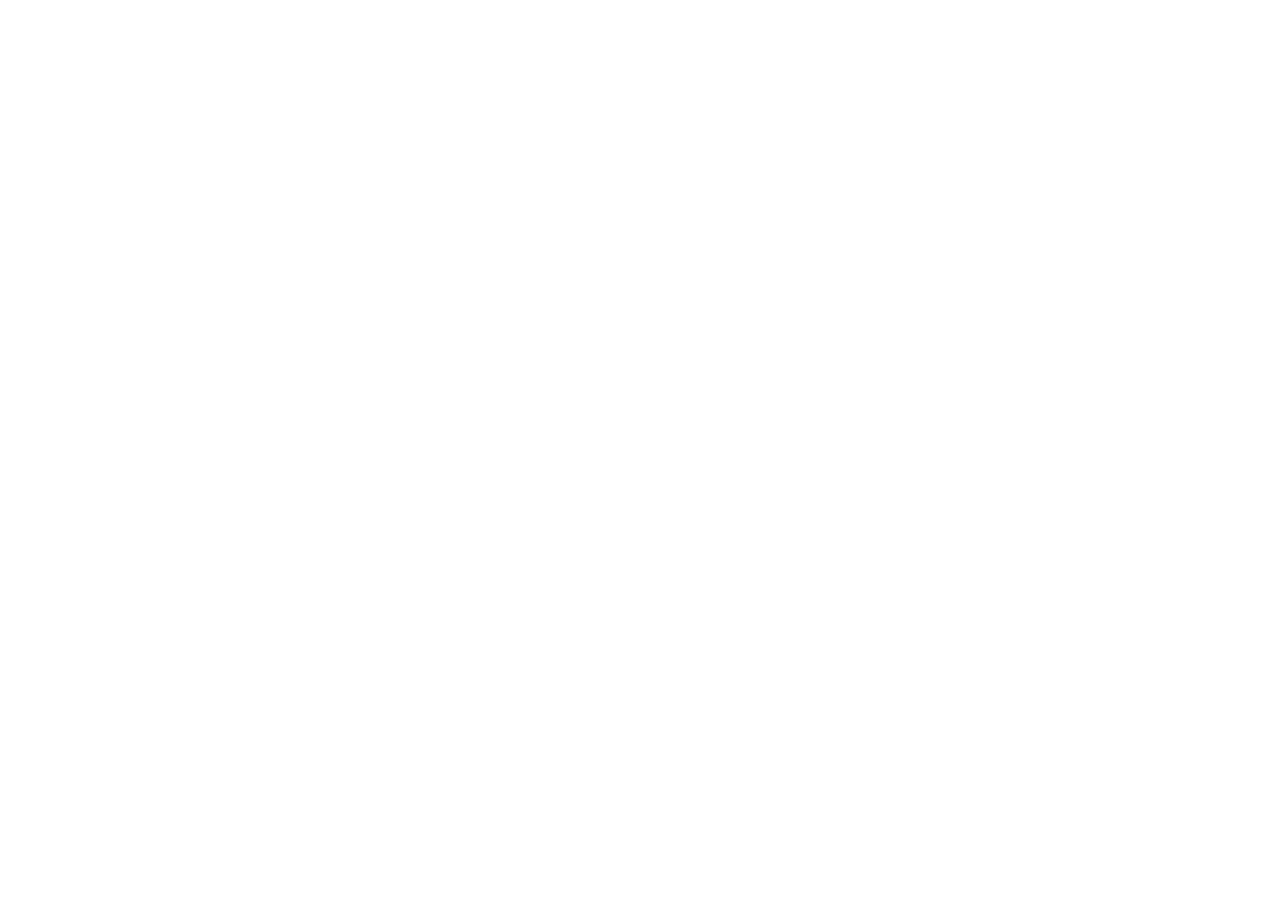
==== Index.html @ 6d8b6c63 "Update Index.html" ====
<!DOCTYPE html>
<html lang="en">
<head>
    <meta charset="UTF-8">
    <meta name="viewport" content="width=device-width, initial-scale=1.0">
    <title>Document</title>
</head>
<body>
    
</body>
</html>
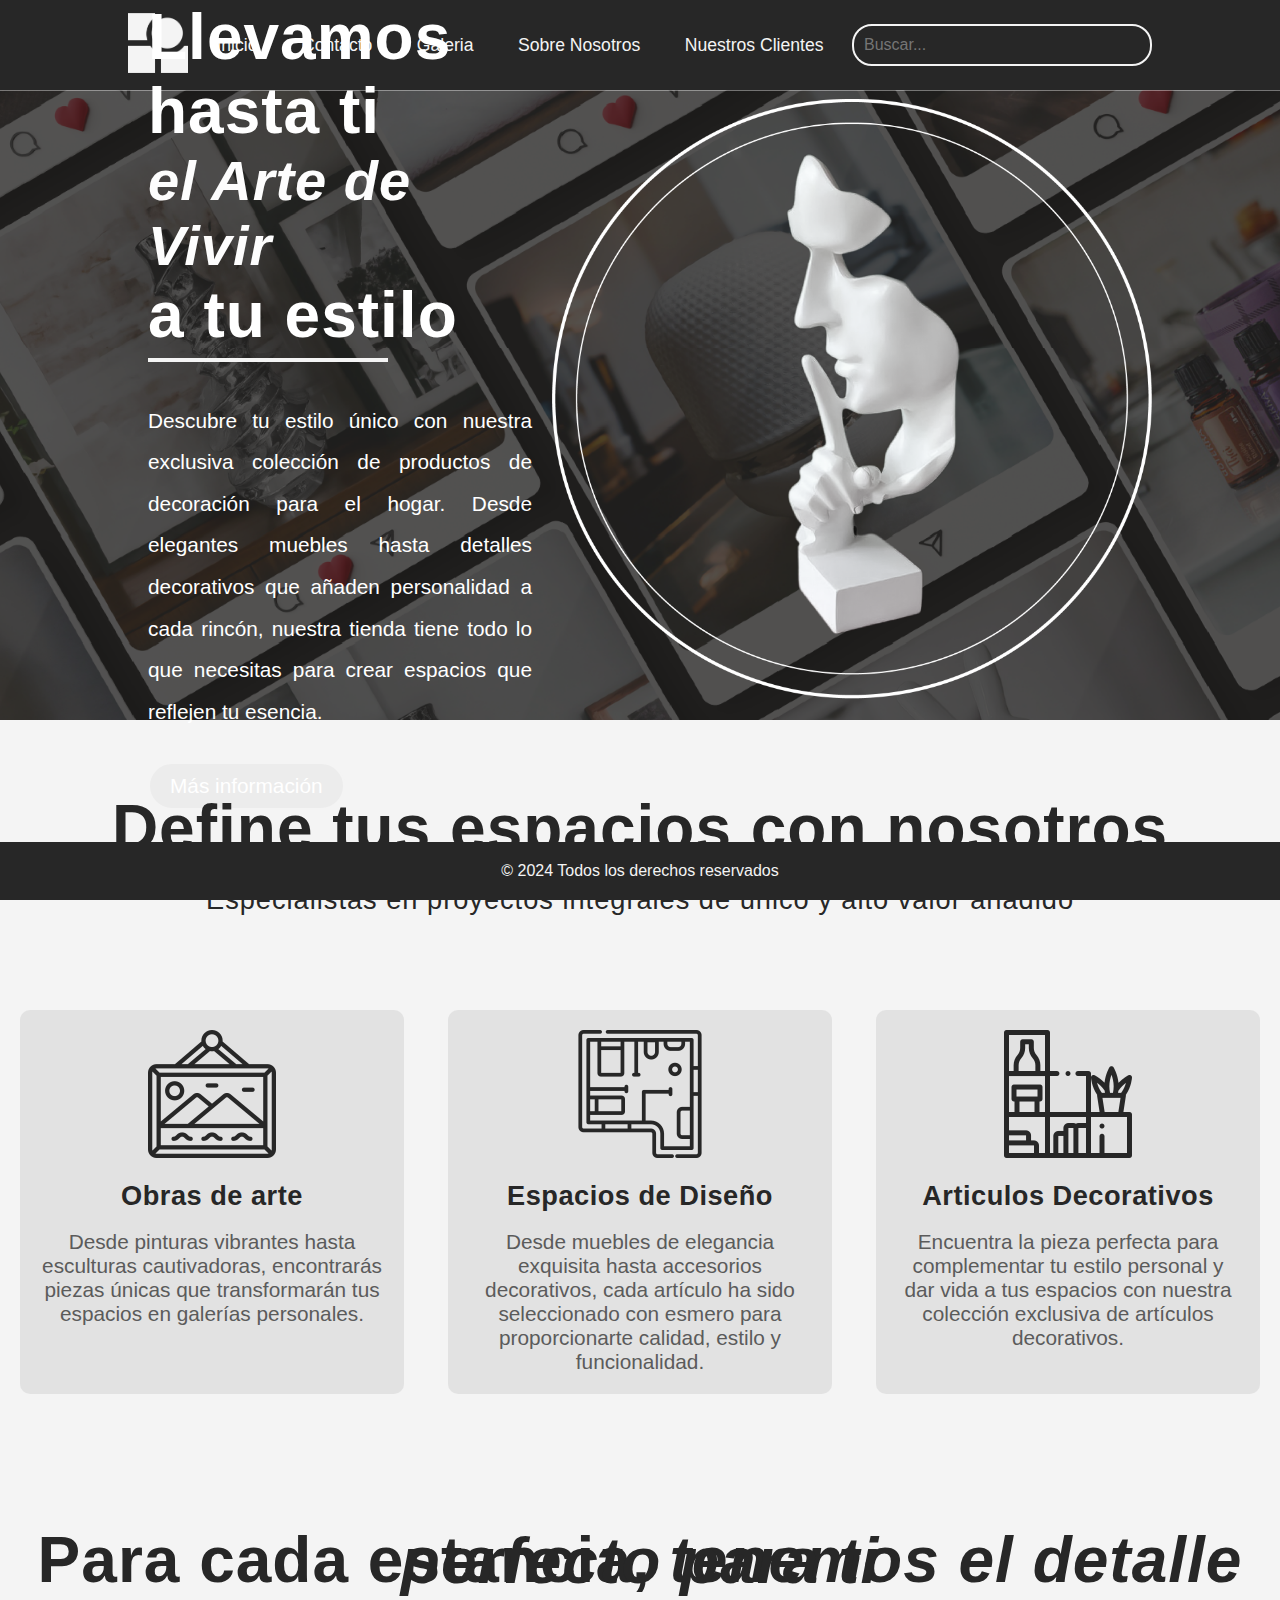
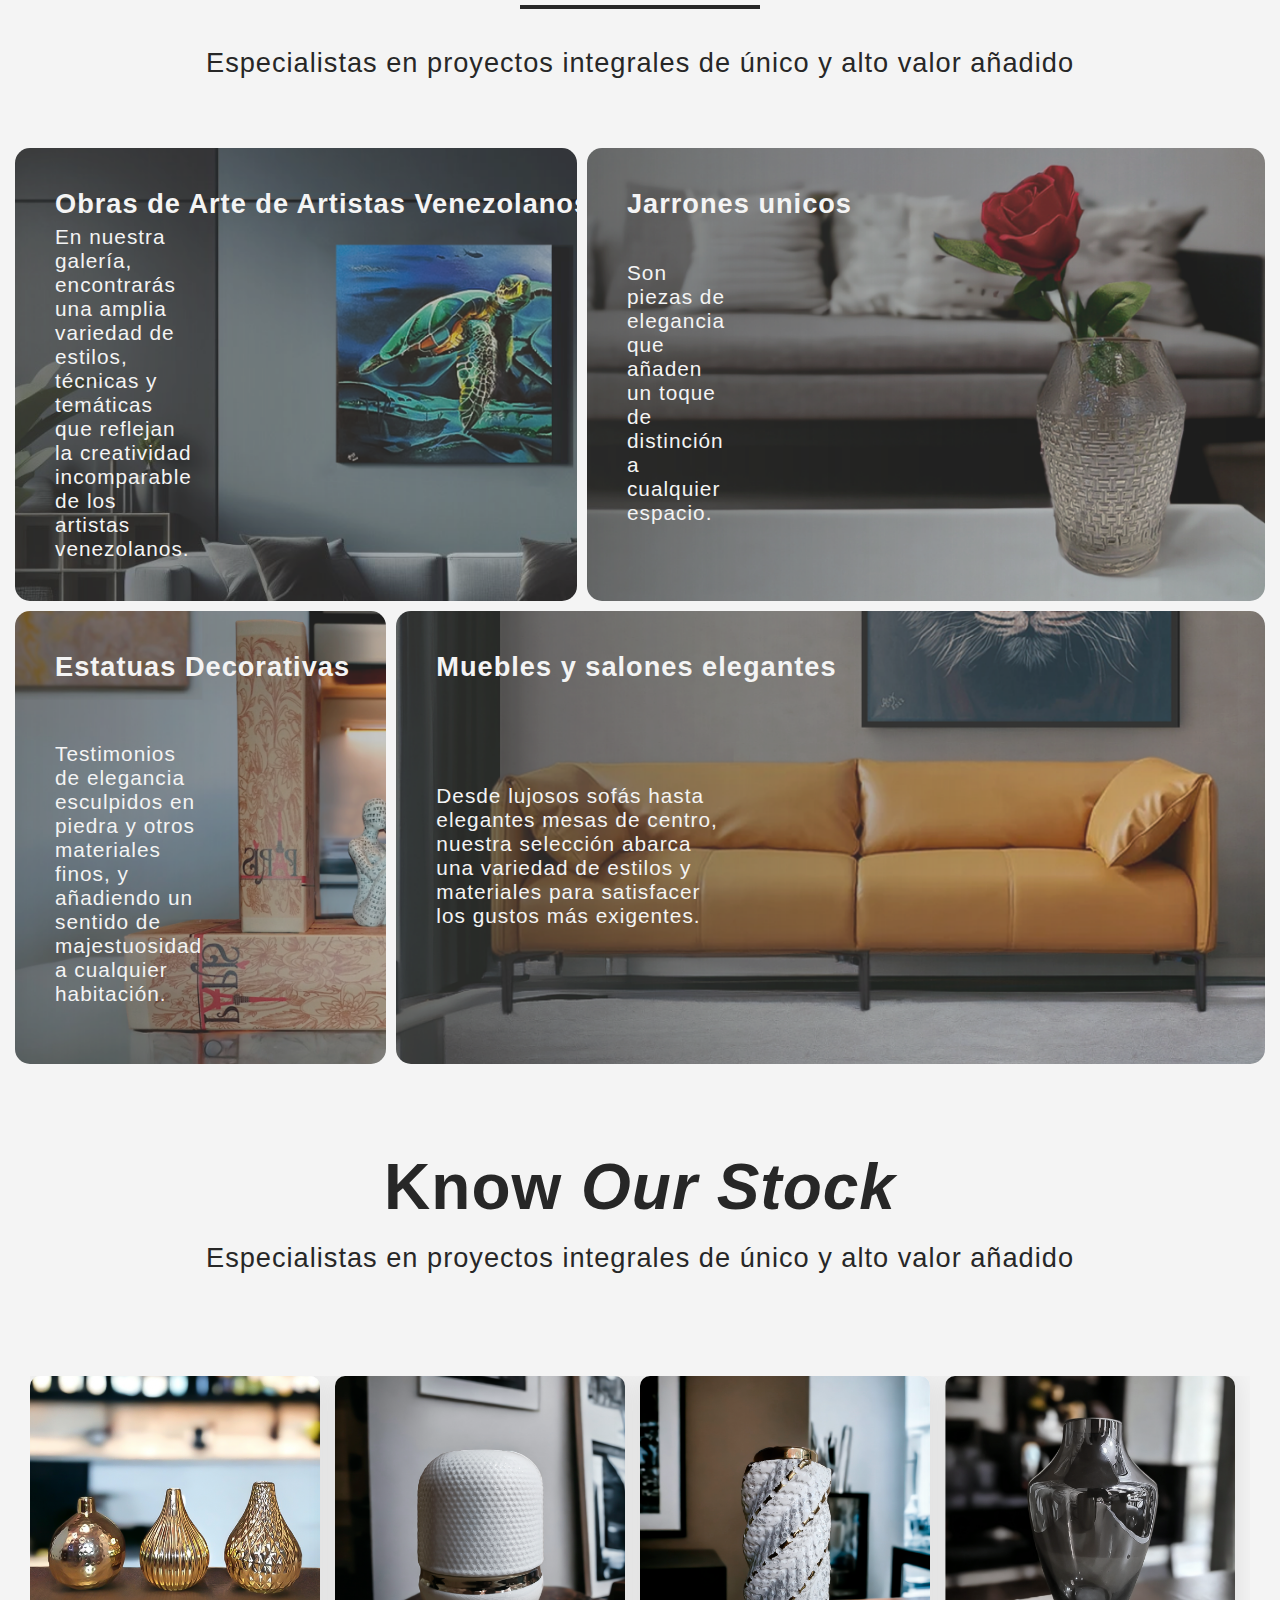
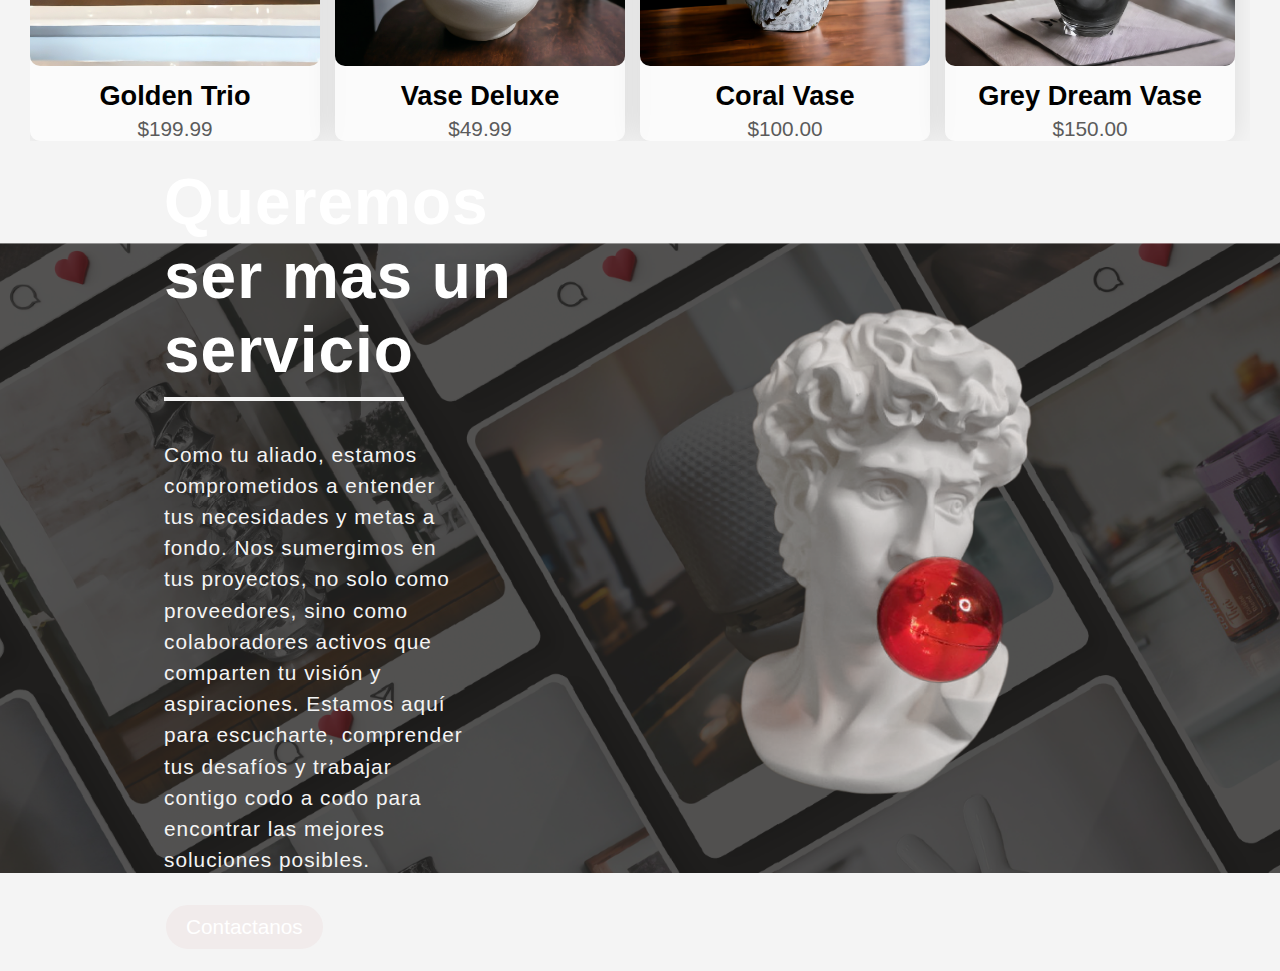
==== commit 40d89d73: "Cambios en Main" ====
--- a/Index.html
+++ b/Index.html
@@ -1,11 +1,210 @@
 <!DOCTYPE html>
 <html lang="en">
+
 <head>
-    <meta charset="UTF-8">
-    <meta name="viewport" content="width=device-width, initial-scale=1.0">
-    <title>Document</title>
+    <meta charset="UTF-8" />
+    <meta name="viewport" content="width=device-width, initial-scale=1.0" />
+    <title>Creacion de espacios</title>
+    <link rel="stylesheet" href="Index.css" />
+    <link rel="preconnect" href="https://fonts.googleapis.com" />
+    <link rel="preconnect" href="https://fonts.gstatic.com" crossorigin />
+    <link href="https://fonts.googleapis.com/css2?family=Ojuju:wght@200..800&display=swap" rel="stylesheet" />
 </head>
+
 <body>
+    <nav>
+    <header class="header">
+        <div class="Logo">
+            <img id="logo-1" src="Imagenes/Logo.png" alt="Site Logo" />
+        </div>
+
+
+        </div>
+            <ul class="nav-links">
+                <li><a href="Inicio">Inicio</a></li>
+                <li><a href="Contacto">Contacto</a></li>
+                <li><a href="Galeria">Galeria</a></li>
+                <li><a href="Sobre_Nosotros">Sobre Nosotros</a></li>
+                <li><a href="Nuestros_Clientes">Nuestros Clientes</a></li>
+            </ul>
+
+            <div id="search">
+                <input type="text" placeholder="Buscar...">
+                <button><i class="fas fa-search"></i></button>
+        </nav>
+    </header>
     
-</body>
-</html>+
+    <div class="banner">
+        <div class="content">
+            <div class="text">
+                <h1>Llevamos hasta ti</h1>
+                <h2>el Arte de Vivir</h2>
+                <h1>a tu estilo</h1>
+                <div class="separator"></div>
+                <br>
+                <p>Descubre tu estilo único con nuestra exclusiva colección de productos de decoración para el hogar. Desde elegantes muebles hasta detalles decorativos que añaden personalidad a cada rincón, nuestra tienda tiene todo lo que necesitas para crear espacios que reflejen tu esencia. </p>
+                <button id="button-banner">Más información</button>
+            </div>
+            <div class="image">
+                <img src="Imagenes/producto-estatua.png" alt="Imagen derecha">
+            </div>
+        </div>
+    </div>
+<br>
+<br>
+<br>
+<br>
+<br>
+<br>
+
+<h1 class="titulo-servicios">Define tus espacios con nosotros</h1>
+<br>
+<br>
+<br>
+<p class="texto-servicios">Especialistas en proyectos integrales de único y alto valor añadido </p>
+<br>
+<br>
+<br>
+
+<div class="contenedor-principal">
+<div class="contenedor">
+    <img src="Imagenes/obra-de-arte.png" alt="Imagen 1">
+    <br>
+    <br>
+    <h2>Obras de arte</h2>
+    <br>
+    <p>Desde pinturas vibrantes hasta esculturas cautivadoras, encontrarás piezas únicas que transformarán tus espacios en galerías personales.</p>
+</div>
+<div class="contenedor">
+    <img src="Imagenes/plano-de-la-casa.png" alt="Imagen 2">
+    <br>
+    <br>
+    <h2>Espacios de Diseño</h2>
+    <br>
+    <p>Desde muebles de elegancia exquisita hasta accesorios decorativos, cada artículo ha sido seleccionado con esmero para proporcionarte calidad, estilo y funcionalidad.</p>
+</div>
+<div class="contenedor">
+    <img src="Imagenes/estanteria.png" alt="Imagen 3">
+    <br>
+    <br>
+    <h2>Articulos Decorativos</h2>
+    <br>
+    <p>Encuentra la pieza perfecta para complementar tu estilo personal y dar vida a tus espacios con nuestra colección exclusiva de artículos decorativos. </p>
+</div>
+</div>
+<br>
+<br>
+<br>
+<br>
+<br>
+<br>
+<br>
+<h1 class="titulo-categoria">Para cada estancia, <em>tenemos el detalle perfecto para ti </em></h1>
+<br>
+<br>
+<div class="separator-categoria"></div>
+<br>
+<p class="texto-servicios">Especialistas en proyectos integrales de único y alto valor añadido </p>
+<br>
+<br>
+<br>
+<section id="container">
+    <div class="caja" id="caja-1">
+
+        <h2>Obras de Arte de Artistas Venezolanos</h2>
+        <p>En nuestra galería, encontrarás una amplia variedad de estilos, técnicas y temáticas que reflejan la creatividad incomparable de los artistas venezolanos.</p>
+    </div>
+    <div class="caja" id="caja-2">
+        <h2>Muebles y salones elegantes </h2>
+        <p>Desde lujosos sofás hasta elegantes mesas de centro, nuestra selección abarca una variedad de estilos y materiales para satisfacer los gustos más exigentes.</p>
+    </div>
+    <div class="caja" id="caja-3">
+        <h2>Jarrones unicos</h2>
+        <p>Son piezas de elegancia que añaden un toque de distinción a cualquier espacio.</p>
+    </div>
+    <div class="caja" onclick="alert('Hola, soy la caja 4')" id="caja-4">
+        <h2>Estatuas Decorativas</h2>
+        <br>
+        <p>Testimonios de elegancia esculpidos en piedra y otros materiales finos, y añadiendo un sentido de majestuosidad a cualquier habitación.</p>
+    </div>
+</section>
+<br>
+<br>
+<br>
+<br>
+<br>
+<br>
+<!-- PRODUCTOS -->
+<h1 class="titulo-producto">Know <em>Our Stock </em></h1>
+<br>
+<br>
+<br>
+<p class="texto-servicios">Especialistas en proyectos integrales de único y alto valor añadido </p>
+<br>
+<br>
+<br>
+<br>
+<div class="contenedor-productos">
+    <div class="producto">
+        <img src="Imagenes/producto-1.png" alt="Producto 1">
+        <h3>Golden Trio</h3>
+        <p>$199.99</p>
+    </div>
+
+    <div class="producto">
+        <img src="Imagenes/producto-2.png" alt="Producto 2">
+        <h3>Vase Deluxe</h3>
+        <p>$49.99</p>
+    </div>
+
+    <div class="producto">
+        <img src="Imagenes/producto-3.png" alt="Producto 3">
+        <h3>Coral Vase</h3>
+        <p>$100.00</p>
+    </div>
+
+    <div class="producto">
+        <img src="Imagenes/producto-4.png" alt="Producto 1">
+        <h3>Grey Dream Vase</h3>
+        <p>$150.00</p>
+    </div>
+</div>
+</div>
+<br>
+<br>
+<br>
+<br>
+
+<!-- CALL TO ACTION -->
+    <div class="banner-call">
+        <div class="content-call">
+            <div class="text-call">
+                <h1>Queremos ser mas un servicio</h1>
+                <div class="separator"></div>
+                <br>
+                <p>Como tu aliado, estamos comprometidos a entender tus necesidades y metas a fondo. Nos sumergimos en tus proyectos, no solo como proveedores, sino como colaboradores activos que comparten tu visión y aspiraciones. Estamos aquí para escucharte, comprender tus desafíos y trabajar contigo codo a codo para encontrar las mejores soluciones posibles. </p>
+                <br>
+                <div class="button-container">
+                    <button id="button-call">Contactanos</button>
+                </div>
+                            </div>
+            <div class="image-call">
+                <img src="Imagenes/producto-miguel.png" alt="Imagen derecha">
+            </div>
+        </div>
+    </div>
+
+<br>
+<br>
+
+
+<footer class="footer">
+    <p>&copy; 2024 Todos los derechos reservados</p>
+</footer>
+
+
+
+    </body>
+    
+    </html>
--- a/Index.css
+++ b/Index.css
@@ -0,0 +1,583 @@
+:root{
+    --color-1: #F4F4F4;
+    --color-2: #272727;
+    --color-3: #5B5B5B;
+    --color-4: #fcfcfc;
+    --tipografia-1: 'Mollen Personal Use', sans-serif;
+    --letra-default: 1.3rem;
+    --letra-mediana: 1.7rem;
+    --letra-grande: 3.5rem;
+    --letra-extraGrande: 4rem; 
+}
+
+
+
+
+* {
+    box-sizing: border-box;
+    margin: 0;
+    padding: 0;
+    font-size: 1rem;
+    font-family: 'Mollen Personal Use', sans-serif;
+
+}
+
+body {
+    background-color: var(--color-1);
+}
+
+.header {
+    background-color: var(--color-2);
+    display: flex;
+    height:90px;
+    justify-content: space-between;
+    align-items: center;
+    padding: 5px 10%;
+}
+
+
+#logo-1{
+    width: 60px;
+    cursor: pointer;
+
+}
+
+#logo-1:hover {
+    transform: scale(1.2); 
+}
+#search {
+    display: flex;
+    justify-content: center;
+    align-items: center;
+}
+
+.header .nav-links{
+    list-style: none;
+}
+
+.header .nav-links li{
+    display: inline-block;
+    padding: 0 20px;
+
+}
+
+.header .nav-links a{
+font-size: 1.1rem;
+color: var(--color-1);
+text-decoration: none;
+}
+
+.header .nav-links :hover{
+    color: rgb(150, 149, 149);
+}
+
+#search {
+    display: flex;
+    align-items: center;
+    background-color: var(--color-2);
+    border: 2px solid var(--color-1);
+    border-radius: 20px;
+    padding: 5px;
+    width: 300px;
+}
+
+#search input[type="text"] {
+    flex: 1;
+    border: none;
+    padding: 5px;
+    font-size: 16px;
+    background-color: var(--color-2);
+    color: #fff; /* cambia el color dentro de la barra de navegacion */
+    outline: none; /* Elimina el borde blanco */ 
+}
+    
+
+#search button {
+    background-color: var(--color-2);
+    color: var(--color-1);
+    border: none;
+    border-radius: 100px;
+    padding: 0px 12px;
+    cursor: pointer;
+}
+
+
+
+/* BANNER PRINCIPAL */
+
+.banner-principal {
+    background-image: url('Imagenes/Banner-background.png'); 
+    background-size: cover; 
+    background-position: center; 
+    text-align: center;
+    padding: 20px;
+    width: 100%;
+    height: 100vh;
+}
+
+.banner-principal h1 {
+    font-size: var(--letra-default);
+    margin-bottom: 10px;
+}
+
+.banner-principal p {
+    font-size: var(--letra-default);
+}
+
+body {
+    margin: 0;
+    padding: 0;
+    font-family: 'Mollen Personal Use', sans-serif;
+}
+
+.banner {
+    background-image: url(Imagenes/Banner-background.png);
+    background-size: cover;
+    background-position: center;
+    height: 70vh;
+    display: flex;
+    justify-content: center;
+    align-items: center;
+}
+
+.content {
+    display: flex;
+    justify-content: space-between;
+    align-items: center;
+    width: 80%;
+    height: 100px;
+}
+
+.text {
+    flex: 1;
+    padding: 20px;
+    color: white;
+    width: 50px;
+
+}
+
+.text h1 {
+    font-size: var(--letra-extraGrande);
+    line-height: -1.5;
+    letter-spacing: 1px;
+}
+
+
+.text h2 {
+    font-size: var(--letra-grande);
+    line-height: -1.5;
+    font-style: oblique;
+    color: rgb(253, 253, 253);
+    letter-spacing: 1px;
+    
+}
+
+.text h3 {
+    font-size: var(--letra-mediana);
+    margin-bottom: 20px;
+    margin-top: 5px;
+    letter-spacing: 1.2px;
+}
+
+.text p {
+    font-size: var(--letra-default);
+    text-align: justify;
+    margin-bottom: 20px;
+    max-width: 700px;
+    line-height: 2;
+}
+
+button {
+    padding: 10px 20px;
+    background-color:#27272709;
+    color: white;
+    border: 2px solid var(--color-1);
+    border-radius: 30px;
+    cursor: pointer;
+    font-size: var(--letra-default);
+    margin-top: 10px;
+
+
+}
+
+#button-banner:hover {
+    transform: scale(1.1); 
+}
+
+.image img {
+    width: 600px; 
+    height: auto;
+    border-radius: 5px;
+
+}
+
+.image img:hover {
+    transform: scale(1.05); 
+}
+
+
+.separator {
+    border: none;
+    border-top: 4px solid var(--color-1);/* Estilo de la línea */
+    margin-top: 6px;
+    margin-bottom: 20px; /* Margen superior e inferior */
+    width: 240px; /* Ancho de la línea */
+}
+
+
+/* SECCION SERVICIOS */
+
+.titulo-servicios {
+    font-size: var(--letra-extraGrande);
+    line-height: 1.5px;
+    letter-spacing: 1px;
+    text-align: center; /* Centro el texto horizontalmente */
+    color: var(--color-2);
+}
+
+.texto-servicios {
+    font-size: var(--letra-mediana);
+    letter-spacing: 1px;
+    text-align: center; 
+    color: var(--color-2);
+}
+
+.contenedor-principal {
+    display: flex;
+    flex-wrap: wrap; /* Permite que los contenedores se envuelvan si no hay suficiente espacio */
+    justify-content: space-between; 
+    margin: 20px 0; /* Ajusta el margen según sea necesario */
+}
+.contenedor {
+    
+    width: 30%;
+    margin: 20px;
+    float: left;
+    background-color: #d5d5d593;
+    border-radius: 10px;
+    padding: 20px;
+    text-align: center;
+    transition: background-color 0.3s; 
+}
+
+.contenedor:hover {
+    background-color: #c1c1c1; 
+}
+
+.contenedor img {
+    width: 128px;
+    transition: transform 0.3s ease; 
+}
+
+
+
+.contenedor h2 {
+    color: var(--color-2);
+    font-size: var(--letra-mediana);
+    letter-spacing: 0.5px;
+}
+
+.contenedor p {
+    color: var(--color-3);
+    font-size: var(--letra-default);
+    font-weight: 500;
+    
+}
+
+
+
+
+
+/* CATEGORIAS DE ARTICULOS */
+
+.separator-categoria {
+    border: none;
+    border-top: 4px solid var(--color-2); /* Estilo de la línea */
+    margin-top: 6px;
+    margin-bottom: 20px; /* Margen superior e inferior */
+    width: 240px; /* Ancho de la línea */
+    margin-left: auto; /* Alinea al centro horizontal */
+    margin-right: auto; /* Alinea al centro horizontal */
+}
+
+
+.titulo-categoria {
+    font-size: var(--letra-extraGrande);
+    line-height: 1.5px;
+    letter-spacing: 1px;
+    text-align: center; /* Centro el texto horizontalmente */
+    color: var(--color-2);
+}
+
+.titulo-categoria em {
+    font-size: var(--letra-extraGrande);
+    font-style: oblique;
+    line-height: 1.5px;
+    letter-spacing: 1px;
+    text-align: center; /* Centro el texto horizontalmente */
+    color: var(--color-2);
+
+}
+.caja{
+    width: 100%;
+    height: 100%;
+    border-radius: 15px;
+}
+
+
+.caja h2 {
+    font-size: var(--letra-mediana);
+    letter-spacing: 1px;
+    color: var(--color-1);
+}
+
+.caja p {
+    font-size: var(--letra-default);
+    letter-spacing: 1px;
+    color: var(--color-1);
+    margin-top: 5px; /* Ajusta este valor según sea necesario */
+    margin-right: 500px;
+}
+
+#container {
+    width: 100%;
+    height: 100%;
+    display: grid;
+    grid-template-columns: repeat(4, 2fr); /* Cada columna es dos veces más ancha */
+    grid-template-rows: repeat(6, 2fr); /* Cada fila es dos veces más alta */
+    padding: 15px;
+    gap: 10px;
+
+    /* 
+        Se dibuja con los nombres de las clases
+        las areas de la grilla
+    */
+    grid-template-areas: 
+        "caja-1 caja-1 caja-1 caja-3"
+        "caja-1 caja-1 caja-1 caja-3"
+        "caja-1 caja-1 caja-1 caja-3"
+        "caja-4 caja-4 caja-2 caja-2"
+        "caja-4 caja-4 caja-2 caja-2"
+        "caja-4 caja-4 caja-2 caja-2";
+}
+
+#caja-1{
+    display: grid;
+    text-align: left;
+    background-image: url(Imagenes/obras-de-arte.png); /* Ruta de la imagen de fondo */
+    background-size: cover;
+    background-position: center;
+    z-index: -1; /* Para que la imagen esté detrás del contenido */
+    opacity: 0.9; /* Ajusta la opacidad de la imagen de fondo */
+    padding: 40px;
+
+    grid-area: caja-1;
+}
+
+#caja-2{
+
+    display: grid;
+    text-align: left;
+    background-image: url(Imagenes/mueble.png); /* Ruta de la imagen de fondo */
+    background-size: cover;
+    background-position: center;
+    z-index: -1; /* Para que la imagen esté detrás del contenido */
+    opacity: 0.9; /* Ajusta la opacidad de la imagen de fondo */
+    padding: 40px;
+    grid-area: caja-2;
+}
+
+#caja-3{
+    display: grid;
+    text-align: left;
+    background-image: url(Imagenes/jarrones.png); /* Ruta de la imagen de fondo */
+    background-size: cover;
+    background-position: center;
+    z-index: -1; /* Para que la imagen esté detrás del contenido */
+    opacity: 0.9; /* Ajusta la opacidad de la imagen de fondo */
+    padding: 40px;
+
+    grid-area: caja-3;
+}
+
+#caja-4{
+
+    display: grid;
+    text-align: left;
+    background-image: url(Imagenes/estatuas-decorativas.png); /* Ruta de la imagen de fondo */
+    background-size: cover;
+    background-position: center;
+    z-index: -1; /* Para que la imagen esté detrás del contenido */
+    opacity: 0.9; /* Ajusta la opacidad de la imagen de fondo */
+    padding: 40px;
+
+    grid-area: caja-4;
+}
+
+/* PRODUCTOS  */
+
+.titulo-producto {
+    font-size: var(--letra-extraGrande);
+    line-height: 1.5px;
+    letter-spacing: 1px;
+    text-align: center; /* Centro el texto horizontalmente */
+    color: var(--color-2);
+}
+
+.titulo-producto em {
+    font-size: var(--letra-extraGrande);
+    font-style: oblique;
+    line-height: 1.5px;
+    letter-spacing: 1px;
+    text-align: center; /* Centro el texto horizontalmente */
+    color: var(--color-2);
+}
+
+.contenedor-productos {
+    display: flex;
+    flex-wrap: nowrap;
+    overflow-x: auto;
+    margin: 30px;
+}
+
+.producto {
+    background-color: #fbfbfbec;
+    width: 25%; /* Cada producto ocupa el 25% del ancho de la pantalla */
+    border-radius: 10px;
+    text-align: center;
+    margin-right: 15px; /* Espacio entre productos */
+    box-shadow: 0px 0px 30px rgba(0, 0, 0, 0.1)
+}
+
+.producto img {
+    width: 100%;
+    height: auto;
+    border-radius: 10px;
+    transition: transform 0.3s ease; /* Agregar una transición suave al efecto hover */
+}
+
+.producto img:hover {
+    transform: scale(1.01); /* Escalar la imagen al 110% en el hover */
+}
+
+
+.producto h3 {
+    margin-top: 10px;
+    margin-bottom: 5px;
+    font-size: var(--letra-mediana)
+}
+
+.producto p {
+    margin: 0;
+    font-weight: normal;
+    color: var(--color-3);
+    font-size: var(--letra-default);
+}
+
+/* CALL TO ACTION */
+
+
+.banner-call {
+    background-image: url('Imagenes/Banner-background.png'); 
+    background-size: cover; 
+    background-position: center; 
+    text-align: center;
+    padding: 20px;
+    width: 100%;
+    height: 100vh;
+}
+
+.banner-call h1 {
+    font-size: var(--letra-extraGrande);
+    margin-bottom: 10px;
+    text-align: left; /* Centro el texto horizontalmente */
+
+}
+
+.banner-call p {
+    font-size: var(--letra-default);
+    text-align: left; /* Alinea el texto a la izquierda */
+    letter-spacing: 1px;
+    color: var(--color-1);
+    margin-right: 100px;
+    line-height: 1.5; /* Ajusta el interlineado a 1.5 veces el tamaño de la fuente */
+}
+
+
+body {
+    margin: 0;
+    padding: 0;
+    font-family: 'Mollen Personal Use', sans-serif;
+}
+
+.banner-call {
+    background-image: url(Imagenes/Banner-background.png);
+    background-size: cover;
+    background-position: center;
+    height: 70vh;
+    display: flex;
+    justify-content: center;
+    align-items: center;
+}
+
+.content-call {
+    display: flex;
+    justify-content: space-between;
+    align-items: center;
+    width: 80%;
+    height: 100px;
+    gap: 50px;
+}
+
+.text-call {
+    flex: 1;
+    padding: 20px;
+    color: white;
+    width: 50px;
+
+}
+
+.text-call h1 {
+    font-size: var(--letra-extraGrande);
+    line-height: -1.5;
+    letter-spacing: 1px;
+}
+
+
+.button-container {
+    text-align: left; /* Alinea el contenido del botón a la derecha */
+}
+
+#button-call {
+    padding: 10px 20px;
+    background-color: #a0000009;
+    color: white;
+    border: 2px solid var(--color-1);
+    border-radius: 30px;
+    cursor: pointer;
+    font-size: var(--letra-default);
+    margin-top: 10px;
+}
+
+
+.image-call img {
+    width: 500px; 
+    height: auto;
+    border-radius: 5px;
+}
+
+
+
+/* PIE DE PAGINA */
+
+.footer {
+    background-color: var(--color-2);
+    color: var(--color-1);
+    text-align: center; 
+    padding: 20px 0; 
+    width: 100%; 
+    position: fixed; 
+    bottom: 0; /* Alinea el footer en la parte inferior de la ventana */
+    left: 0; /* Asegura que esté alineado a la izquierda */
+    right: 0; /* Asegura que esté alineado a la derecha */
+}
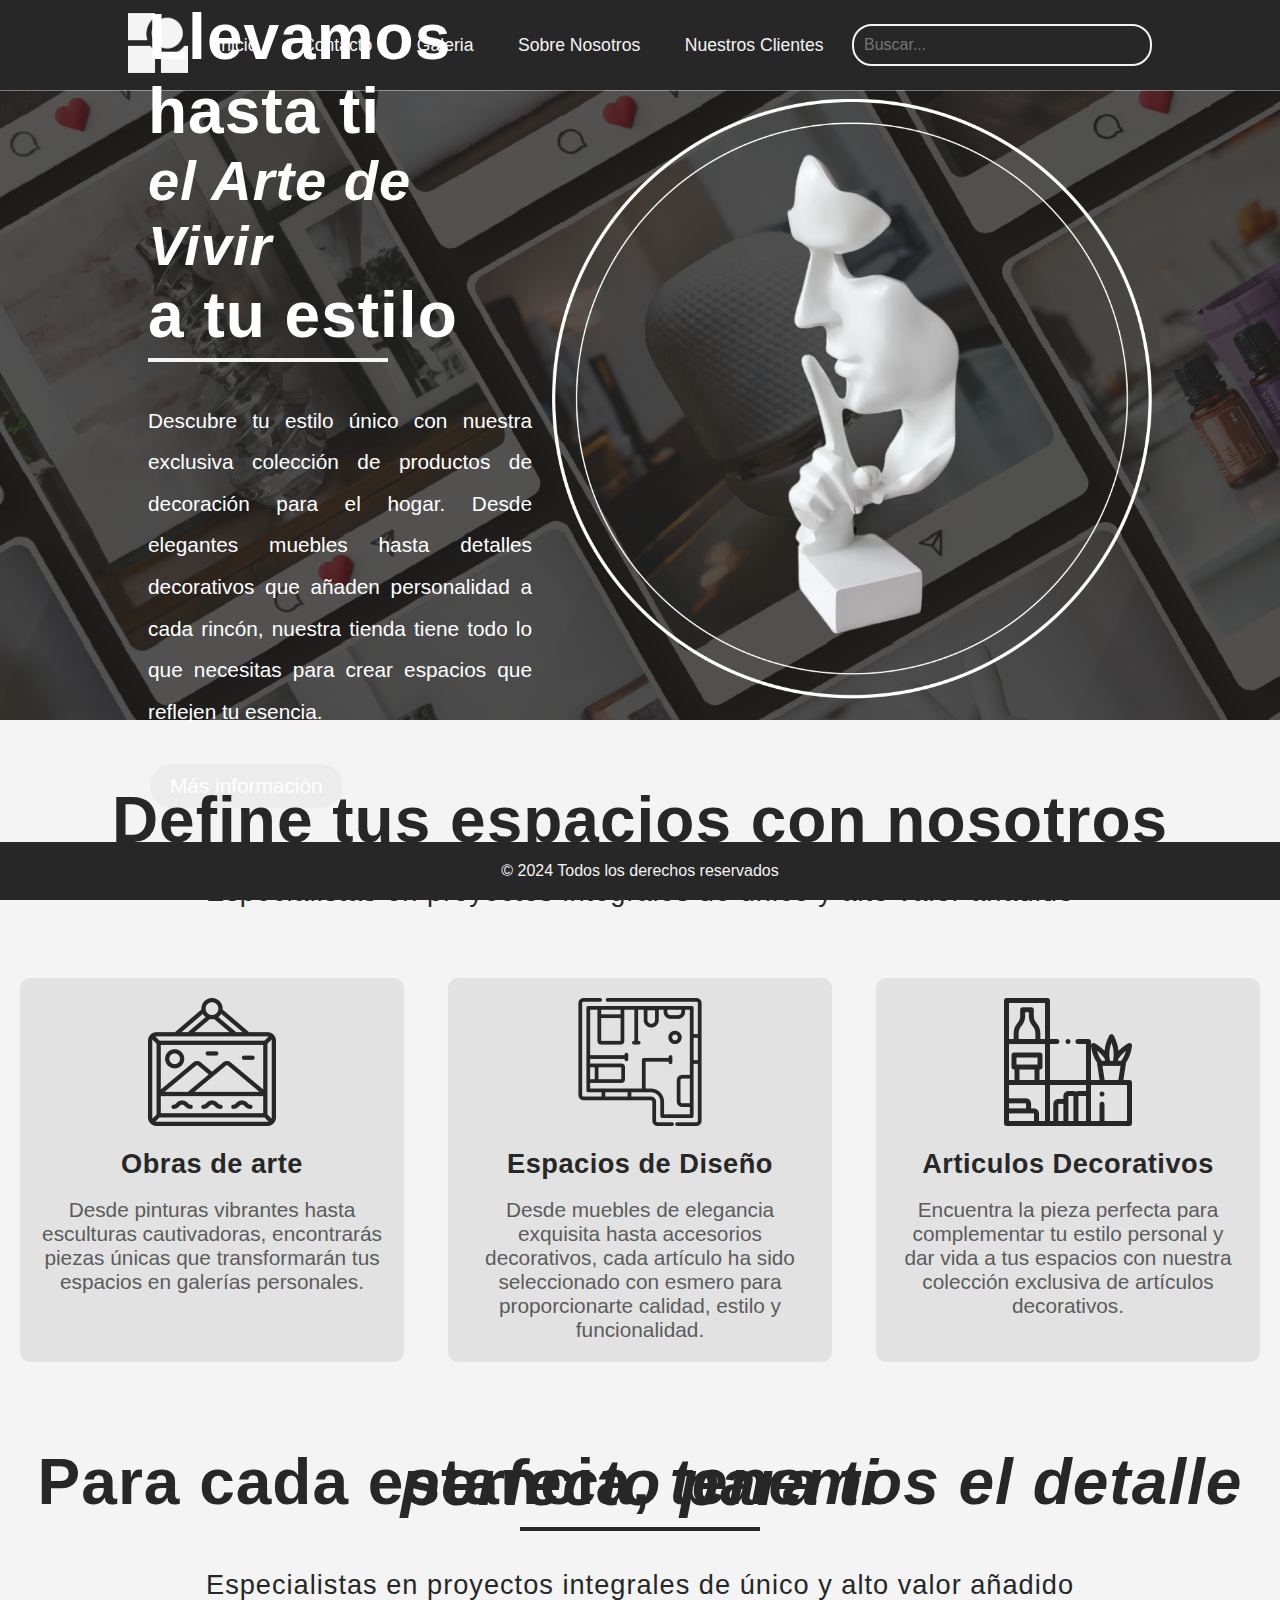
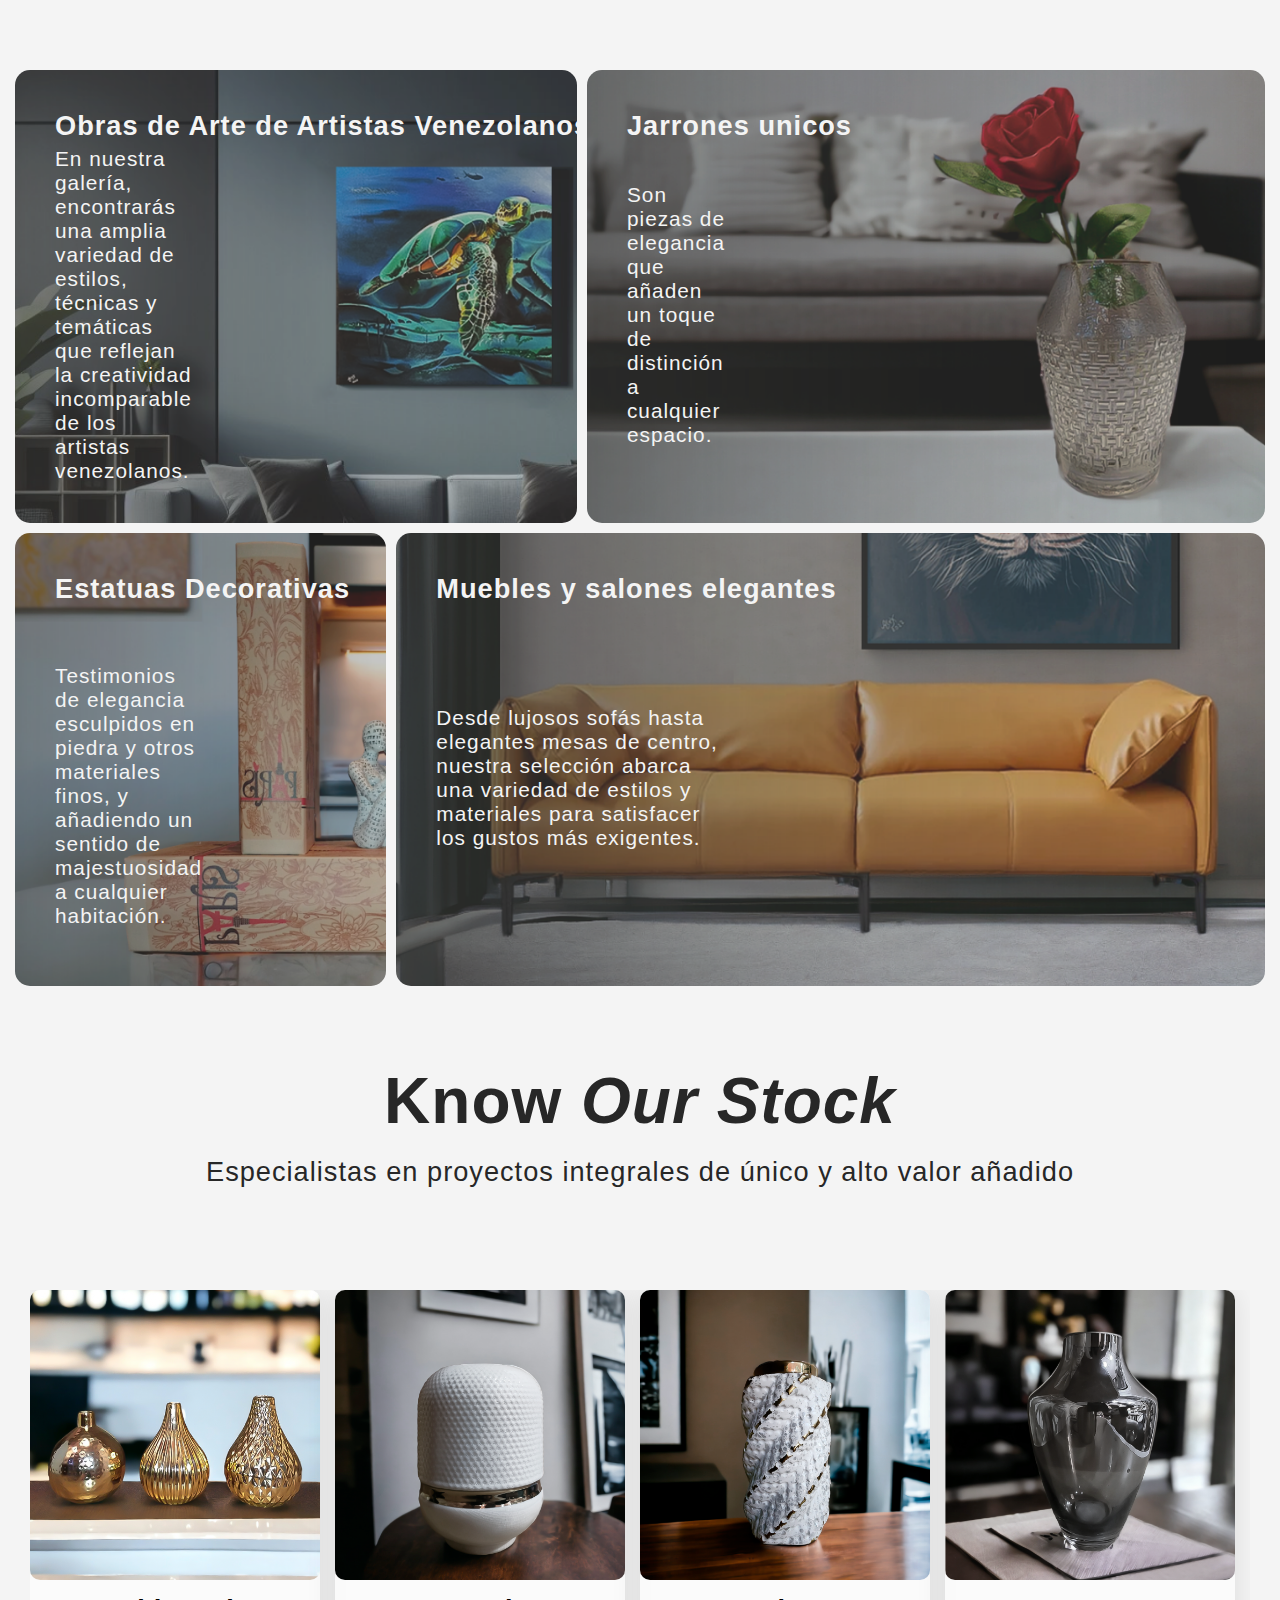
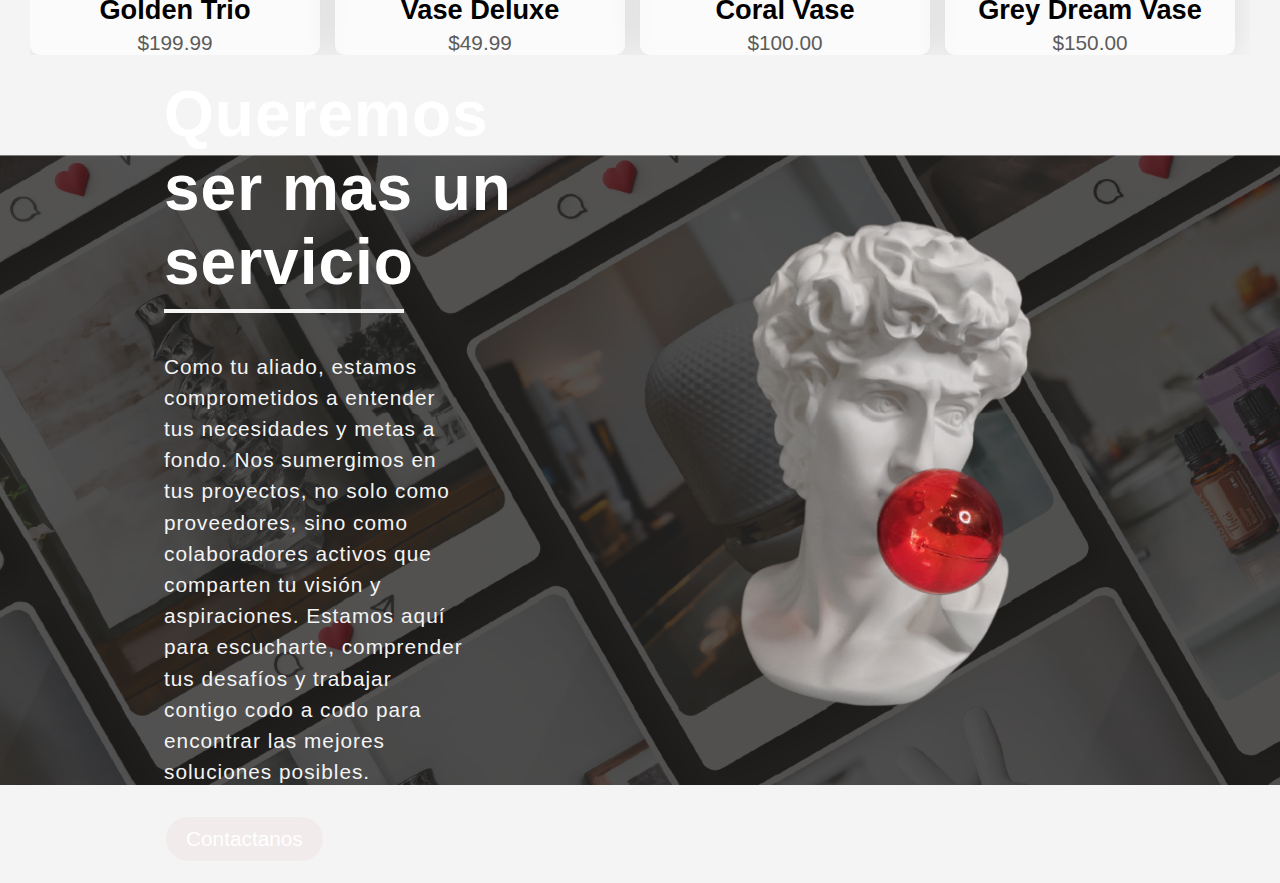
==== commit be38baad: "cambio-2" ====
--- a/Index.html
+++ b/Index.html
@@ -9,8 +9,10 @@
     <link rel="preconnect" href="https://fonts.googleapis.com" />
     <link rel="preconnect" href="https://fonts.gstatic.com" crossorigin />
     <link href="https://fonts.googleapis.com/css2?family=Ojuju:wght@200..800&display=swap" rel="stylesheet" />
+    <link rel="icon" href="Imagenes/flaticon.png"> 
 </head>
 
+<!-- BARRA DE NAVEGACION -->
 <body>
     <nav>
     <header class="header">
@@ -21,11 +23,11 @@
 
         </div>
             <ul class="nav-links">
-                <li><a href="Inicio">Inicio</a></li>
-                <li><a href="Contacto">Contacto</a></li>
-                <li><a href="Galeria">Galeria</a></li>
-                <li><a href="Sobre_Nosotros">Sobre Nosotros</a></li>
-                <li><a href="Nuestros_Clientes">Nuestros Clientes</a></li>
+                <li><a href="Index.html">Inicio</a></li>
+                <li><a href="contacto.html">Contacto</a></li>
+                <li><a href="galeria.html">Galeria</a></li>
+                <li><a href="SobreNosotros.html">Sobre Nosotros</a></li>
+                <li><a href="nuestrosclientes.html">Nuestros Clientes</a></li>
             </ul>
 
             <div id="search">
@@ -33,8 +35,11 @@
                 <button><i class="fas fa-search"></i></button>
         </nav>
     </header>
-    
-
+    <!-- BARRA DE NAVEGACION -->
+
+    <!-- BANNER PRINCIPAL -->
+
+    <section class="section-1">
     <div class="banner">
         <div class="content">
             <div class="text">
@@ -51,21 +56,16 @@
             </div>
         </div>
     </div>
-<br>
-<br>
-<br>
-<br>
-<br>
-<br>
-
+</section>
+
+<!-- SERVICIOS  -->
+<section class="section-2">
 <h1 class="titulo-servicios">Define tus espacios con nosotros</h1>
 <br>
 <br>
 <br>
 <p class="texto-servicios">Especialistas en proyectos integrales de único y alto valor añadido </p>
-<br>
-<br>
-<br>
+</section>
 
 <div class="contenedor-principal">
 <div class="contenedor">
@@ -93,13 +93,10 @@
     <p>Encuentra la pieza perfecta para complementar tu estilo personal y dar vida a tus espacios con nuestra colección exclusiva de artículos decorativos. </p>
 </div>
 </div>
-<br>
-<br>
-<br>
-<br>
-<br>
-<br>
-<br>
+</section>
+
+<!-- CATEGORIAS -->
+<section class="section-2">
 <h1 class="titulo-categoria">Para cada estancia, <em>tenemos el detalle perfecto para ti </em></h1>
 <br>
 <br>
@@ -129,13 +126,12 @@
         <p>Testimonios de elegancia esculpidos en piedra y otros materiales finos, y añadiendo un sentido de majestuosidad a cualquier habitación.</p>
     </div>
 </section>
-<br>
-<br>
-<br>
-<br>
-<br>
-<br>
+
+</section>
+
 <!-- PRODUCTOS -->
+
+<section class="section-2">
 <h1 class="titulo-producto">Know <em>Our Stock </em></h1>
 <br>
 <br>
@@ -171,12 +167,12 @@
     </div>
 </div>
 </div>
-<br>
-<br>
-<br>
-<br>
+</section>
+
 
 <!-- CALL TO ACTION -->
+
+<section class="section-3">
     <div class="banner-call">
         <div class="content-call">
             <div class="text-call">
@@ -197,7 +193,7 @@
 
 <br>
 <br>
-
+</section>
 
 <footer class="footer">
     <p>&copy; 2024 Todos los derechos reservados</p>
--- a/Index.css
+++ b/Index.css
@@ -105,6 +105,27 @@
 
 /* BANNER PRINCIPAL */
 
+.section-1 {
+    margin-bottom: 100px; /* Espacio entre secciones */
+
+}
+
+.section-2 {
+    margin-bottom: 50px; /* Espacio entre secciones */
+    margin-top: 100px;
+
+}
+
+.section-3 {
+    margin-top: 100px; /* Espacio entre secciones */
+
+}
+
+.Margen-titulos{
+    margin-top: 50cap;
+}
+
+
 .banner-principal {
     background-image: url('Imagenes/Banner-background.png'); 
     background-size: cover; 
@@ -138,6 +159,7 @@
     display: flex;
     justify-content: center;
     align-items: center;
+
 }
 
 .content {
@@ -225,7 +247,7 @@
 }
 
 
-/* SECCION SERVICIOS */
+/* SERVICIOS */
 
 .titulo-servicios {
     font-size: var(--letra-extraGrande);
